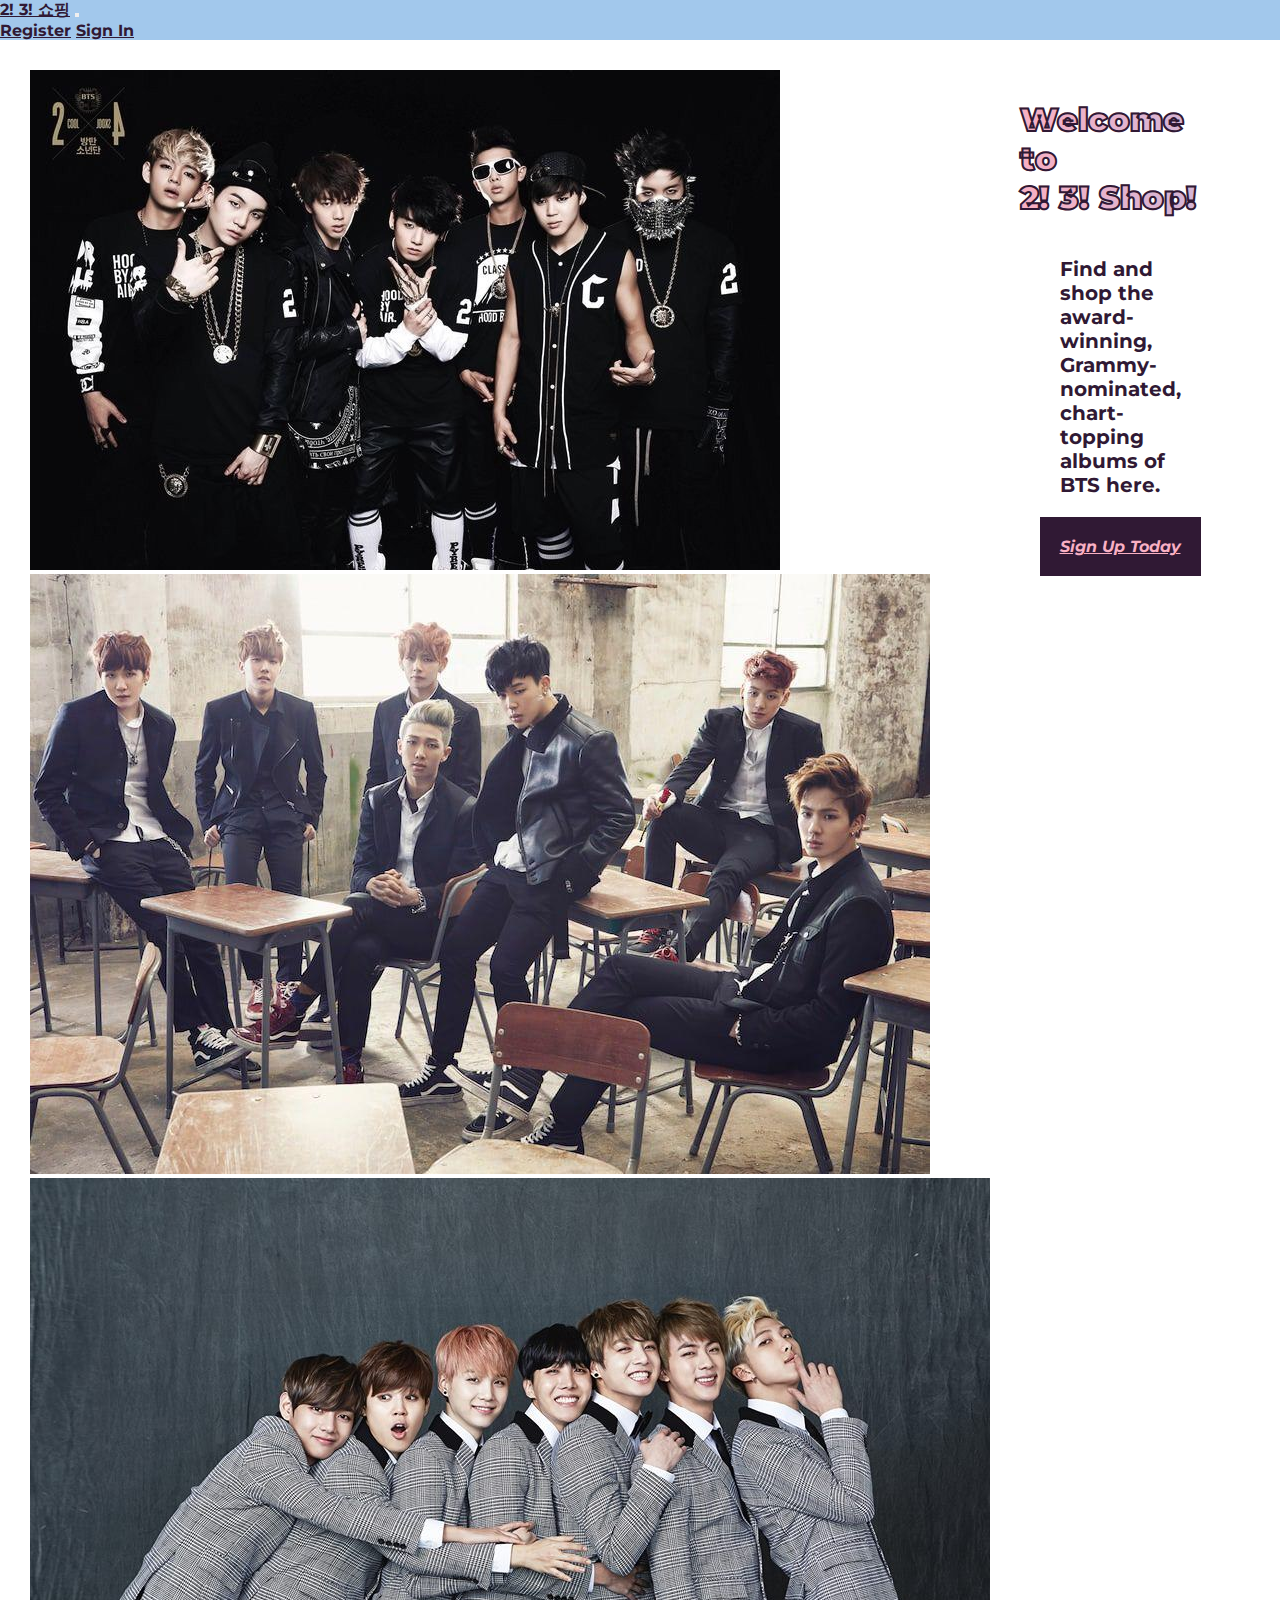
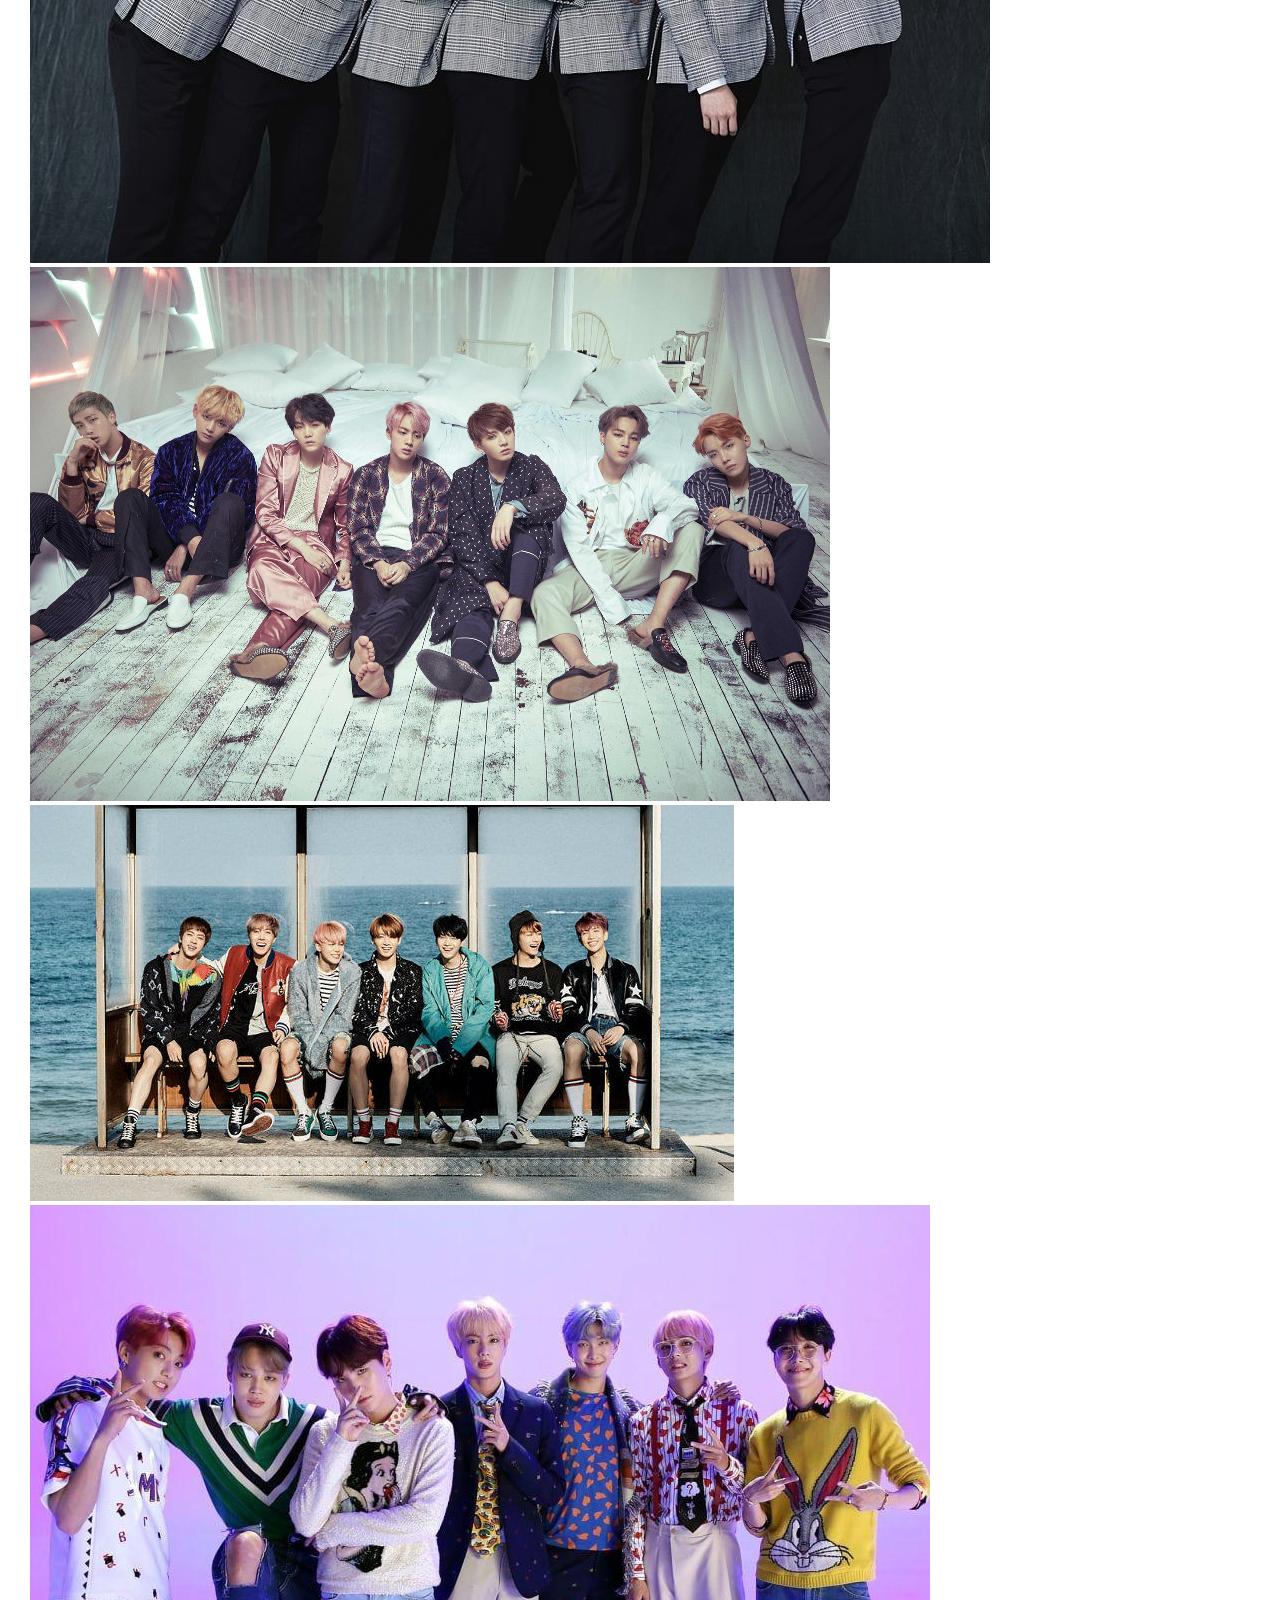
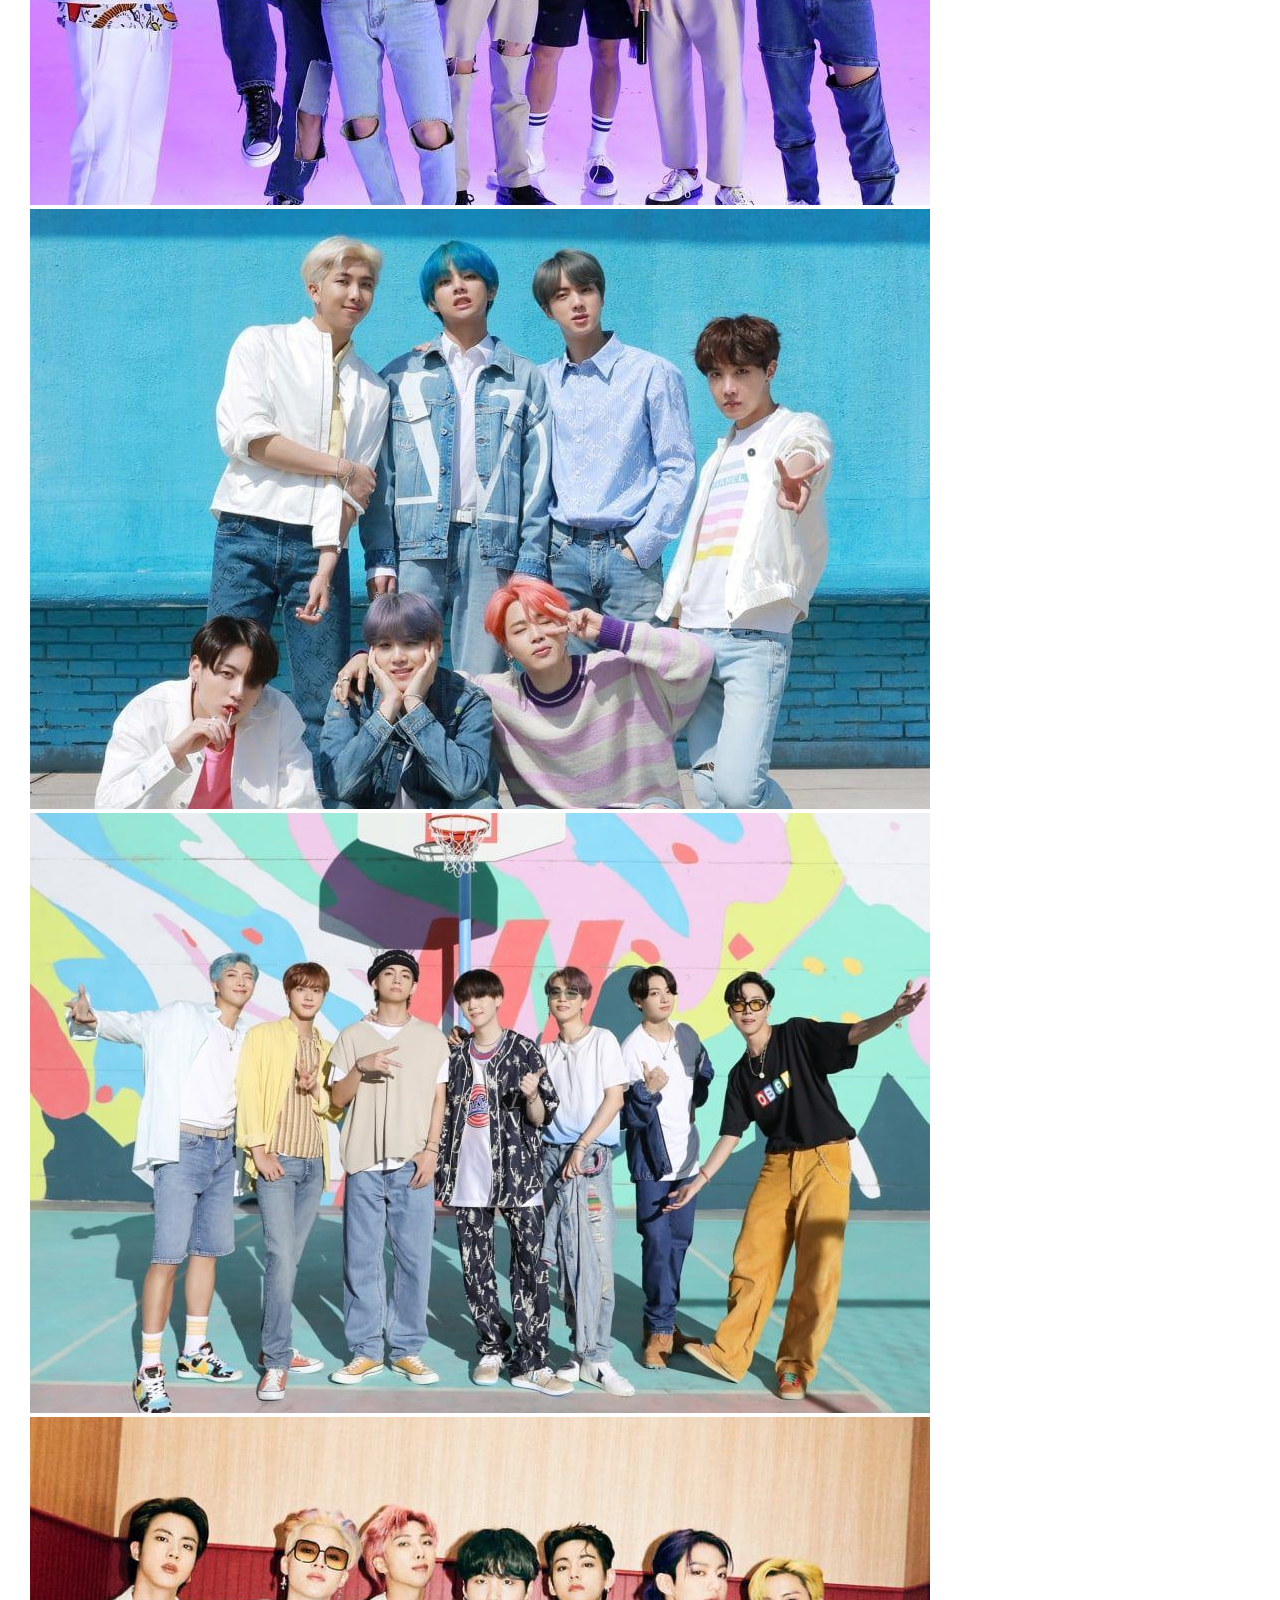
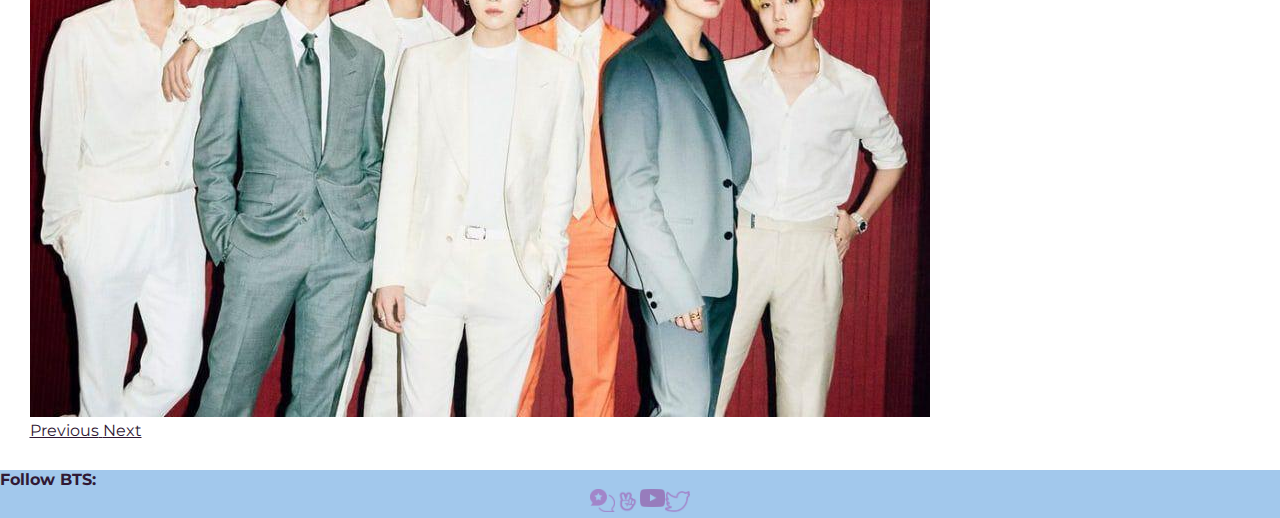
==== home.html @ ed1dbbd9 "front end for capstone 2" ====
<!DOCTYPE html>
<html lang="en">
<head>
	<meta charset="UTF-8">
	<!-- bootstrap responsive meta tag -->
	<meta name="viewport" content="width=device-width, initial-scale=1, shrink-to-fit=no">
	<title>2! 3! 쇼핑</title>

	<!-- google fonts -->
	<link rel="preconnect" href="https://fonts.googleapis.com">
	<link rel="preconnect" href="https://fonts.gstatic.com" crossorigin>
	<link href="https://fonts.googleapis.com/css2?family=Montserrat:ital,wght@0,300;0,400;0,500;0,700;0,900;1,300;1,400;1,500;1,900&display=swap" rel="stylesheet">

	<!-- bootstrap css -->
	<link rel="stylesheet" href="https://stackpath.bootstrapcdn.com/bootstrap/4.1.3/css/bootstrap.min.css" integrity="sha384-MCw98/SFnGE8fJT3GXwEOngsV7Zt27NXFoaoApmYm81iuXoPkFOJwJ8ERdknLPMO" crossorigin="anonymous">

	<!-- external css -->
	<link rel="stylesheet" href="./styles/home.css">
</head>
<body>
	<!--start of navbar -->
	<nav class="navbar navbar-expand-lg navbar-dark">
	  <a class="navbar-brand" href="./home.html">2! 3! 쇼핑</a>
	  <button class="navbar-toggler" type="button" data-toggle="collapse" data-target="#navbarNavAltMarkup" aria-controls="navbarNavAltMarkup" aria-expanded="false" aria-label="Toggle navigation">
	    <span class="navbar-toggler-icon"></span>
	  </button>
	  <div class="collapse navbar-collapse" id="navbarNavAltMarkup">
	    <div class="navbar-nav">
	      <a class="nav-item nav-link" href="./pages/register.html">Register</a>
	      <a class="nav-item nav-link" href="./pages/login.html">Sign In</a>
	    </div>
		<span id="register"></span>
	  </div>
	</nav>
	<!-- end of navbar -->

	<!-- start of carousel -->
	<div class="container-fluid" id="aboutme">
	<div class="row d-flex">
		<div class="col-12 col-md-6">
			<div id="carouselFade" class="carousel slide carousel-fade" data-ride="carousel">
			  <div class="carousel-inner">
			    <div class="carousel-item active">
			      <img src=".\picref\bts2013.jpg" class="img1 d-block w-100" alt="...">
			    </div>
			    <div class="carousel-item">
			      <img src=".\picref\bts2014.jpeg" class="img1 d-block w-100" alt="...">
			    </div>
			    <div class="carousel-item">
			      <img src=".\picref\bts2015.jpg" class="img1 d-block w-100" alt="...">
			    </div>
			    <div class="carousel-item">
			      <img src=".\picref\bts2016.jpg" class="img1 d-block w-100" alt="...">
			    </div>
			    <div class="carousel-item">
			      <img src=".\picref\bts2017.jpg" class="img1 d-block w-100" alt="...">
			    </div>
			    <div class="carousel-item">
			      <img src=".\picref\bts2018.jpeg" class="img1 d-block w-100" alt="...">
			    </div>
			    <div class="carousel-item">
			      <img src=".\picref\bts2019.jpeg" class="img1 d-block w-100" alt="...">
			    </div>
			    <div class="carousel-item">
			      <img src=".\picref\bts2020.jpeg" class="img1 d-block w-100" alt="...">
			    </div>
			    <div class="carousel-item">
			      <img src=".\picref\bts2021.jpeg" class="img1 d-block w-100" alt="...">
			    </div>
			  </div>
			  <a class="carousel-control-prev" href="#carouselFade" role="button" data-slide="prev">
			    <span class="carousel-control-prev-icon" aria-hidden="true"></span>
			    <span class="sr-only">Previous</span>
			  </a>
			  <a class="carousel-control-next" href="#carouselFade" role="button" data-slide="next">
			    <span class="carousel-control-next-icon" aria-hidden="true"></span>
			    <span class="sr-only">Next</span>
			  </a>
			</div>
		</div>
			<!-- end of carousel -->

	<!-- start of jumbotron -->
			<div class="col-12 col-md-6">
				<div class="row mx-auto">
					<div class="jumbotron jumbotron text-center">
						<h1 class="display-3">Welcome to<h1> 
						<h1 class="display-3">2! 3! Shop!</h1>
			    		<p class="description">Find and shop the award-winning, Grammy-nominated, chart-topping albums of BTS here.</p>
			    		<a href="./pages/register.html" class="homeSignUp mx-auto" role="button">Sign Up Today</a>
			    	</div>
				</div>
			</div>
		</div>
	</div>
	<!-- end of jumbotron -->









	<!-- start of footer -->
	<div class="footer d-flex justify-content-center p-3">
	<h4 class="footer__head">Follow BTS: </h4>
    <div class="row mx-auto">
        <a href="https://www.weverse.io/?hl=en" class="px-3 icon">
            <img src=".\picref\weverse.png" alt="" width="25px">
        </a>
        <a href="https://www.vlive.tv/channel/FE619" class="px-3 icon">
            <img src=".\picref\vlive.png" alt="" width="25px">
        </a>
        <a href="https://www.youtube.com/channel/UCLkAepWjdylmXSltofFvsYQ" class="px-3 icon">
            <img src=".\picref\youtube.png" alt="" width="25px">
        </a>
        <a href="https://twitter.com/BTS_twt?ref_src=twsrc%5Egoogle%7Ctwcamp%5Eserp%7Ctwgr%5Eauthor" class="px-3 icon">
            <img src=".\picref\twitter.png" alt="" width="25px">
        </a>
    </div>
</div>
	<!-- end of footer -->
	














	<!--Bootstrap JQuery -->
	<script src="https://code.jquery.com/jquery-3.3.1.slim.min.js" integrity="sha384-q8i/X+965DzO0rT7abK41JStQIAqVgRVzpbzo5smXKp4YfRvH+8abtTE1Pi6jizo" crossorigin="anonymous"></script>
	<script src="https://cdnjs.cloudflare.com/ajax/libs/popper.js/1.14.3/umd/popper.min.js" integrity="sha384-ZMP7rVo3mIykV+2+9J3UJ46jBk0WLaUAdn689aCwoqbBJiSnjAK/l8WvCWPIPm49" crossorigin="anonymous"></script>
	<script src="https://stackpath.bootstrapcdn.com/bootstrap/4.1.3/js/bootstrap.min.js" integrity="sha384-ChfqqxuZUCnJSK3+MXmPNIyE6ZbWh2IMqE241rYiqJxyMiZ6OW/JmZQ5stwEULTy" crossorigin="anonymous"></script>
</body>
</html>
---- styles/home.css ----
* {
	margin: 0;
	padding: 0;
	box-sizing: border-box;
	color:  #301934;
	font-family: 'Montserrat', sans-serif;
}

.footer{
	background-color: #a2c8ec;
	font-weight: bold;
	position: relative;
}

.navbar{
	background-color: #a2c8ec;
	font-weight: bold;;
	color: #301934;
}

.container-fluid{
	margin:  20px;
	padding:  10px;
	justify-content: center;
}

.jumbotron{
	background-color: #ffffffff;
	margin: 20px;
	padding: 10px;
}

.row {
	display: flex;
	justify-content: center;
}

.display-3{
	font-weight: 900;
	background:  linear-gradient(90deg, #f9b0c3, #ceb6d9);
	-webkit-background-clip: text;
	-webkit-text-fill-color: transparent;
	-webkit-text-stroke: 2px #301934;

}

.description{
	font-weight: bold;
	font-size:  20px;
	padding: 20px;
	margin:  20px;
}
.homeSignUp{
	background: #301934;
	color: #f9b0c3;
	border-color: #301934;
	font-weight: bold;
	font-style: italic;
	padding: 20px;
	border: 20px;
	margin:  20px;
}
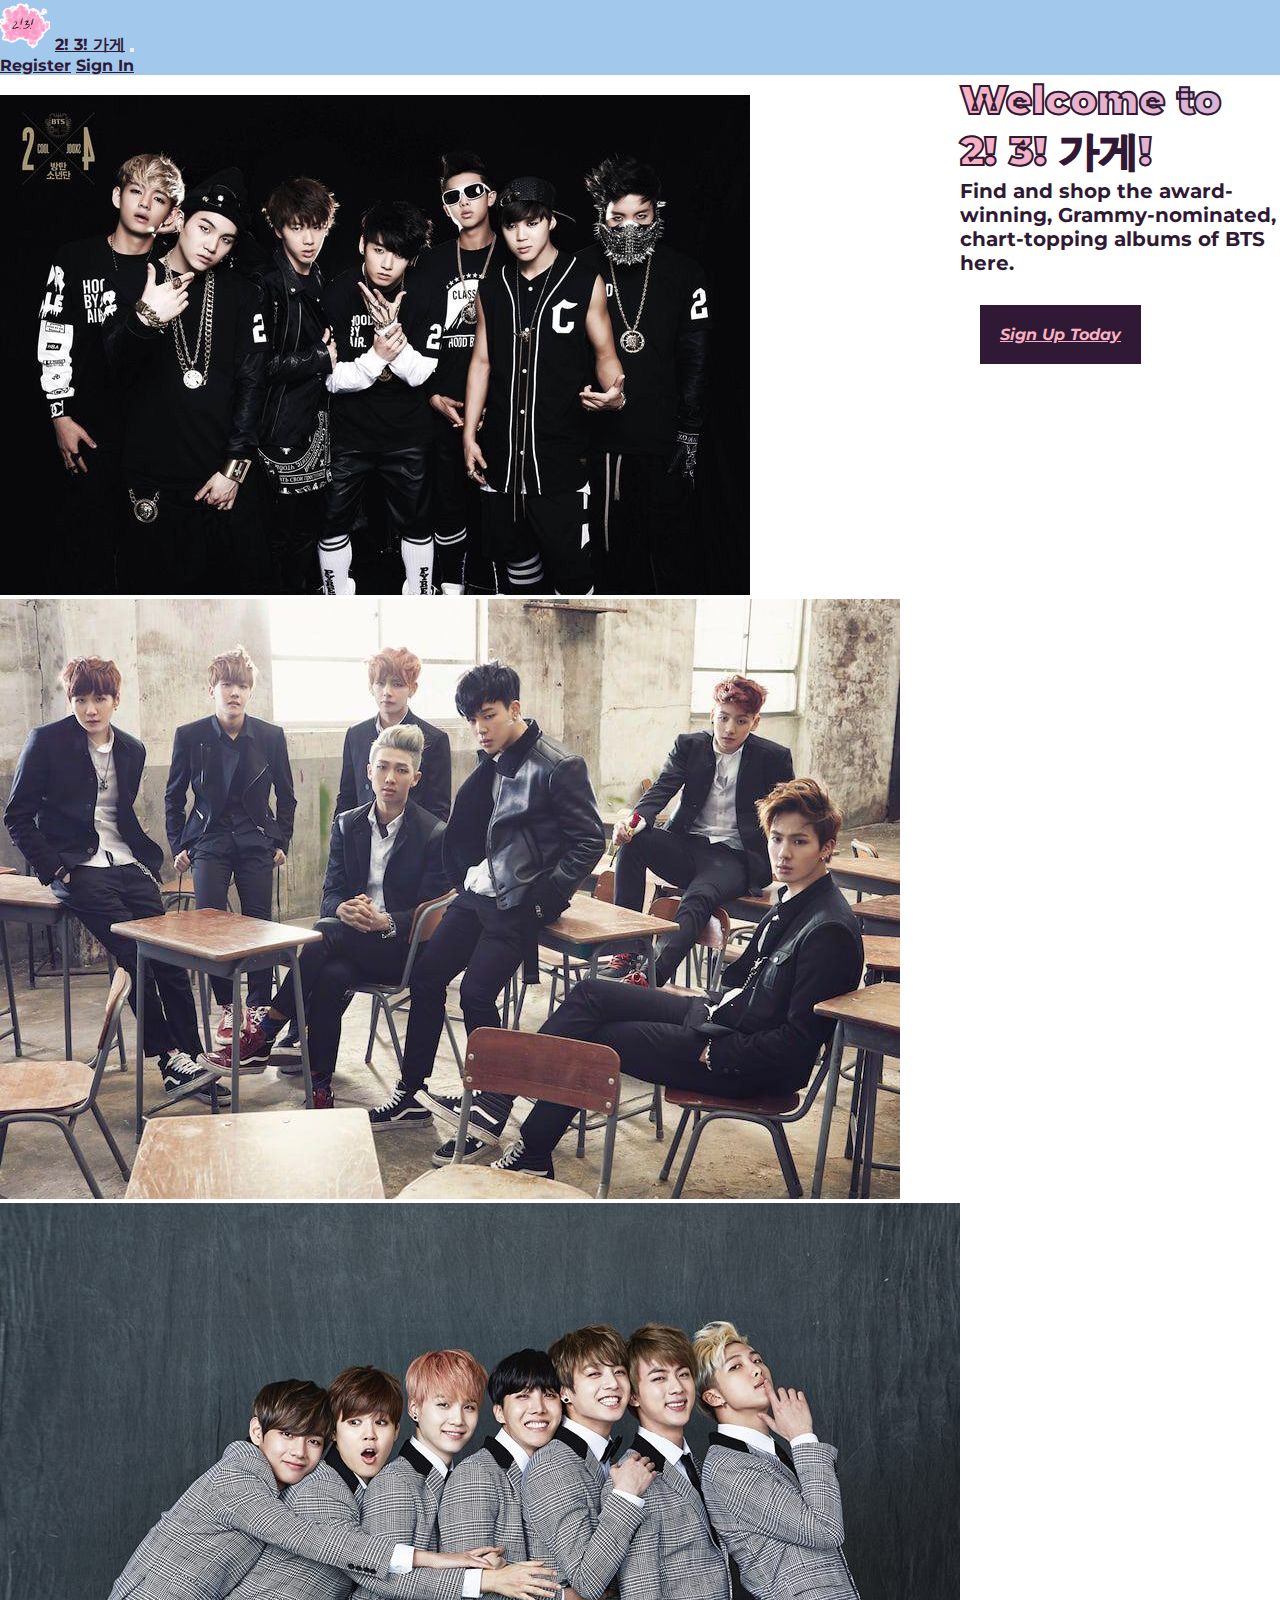
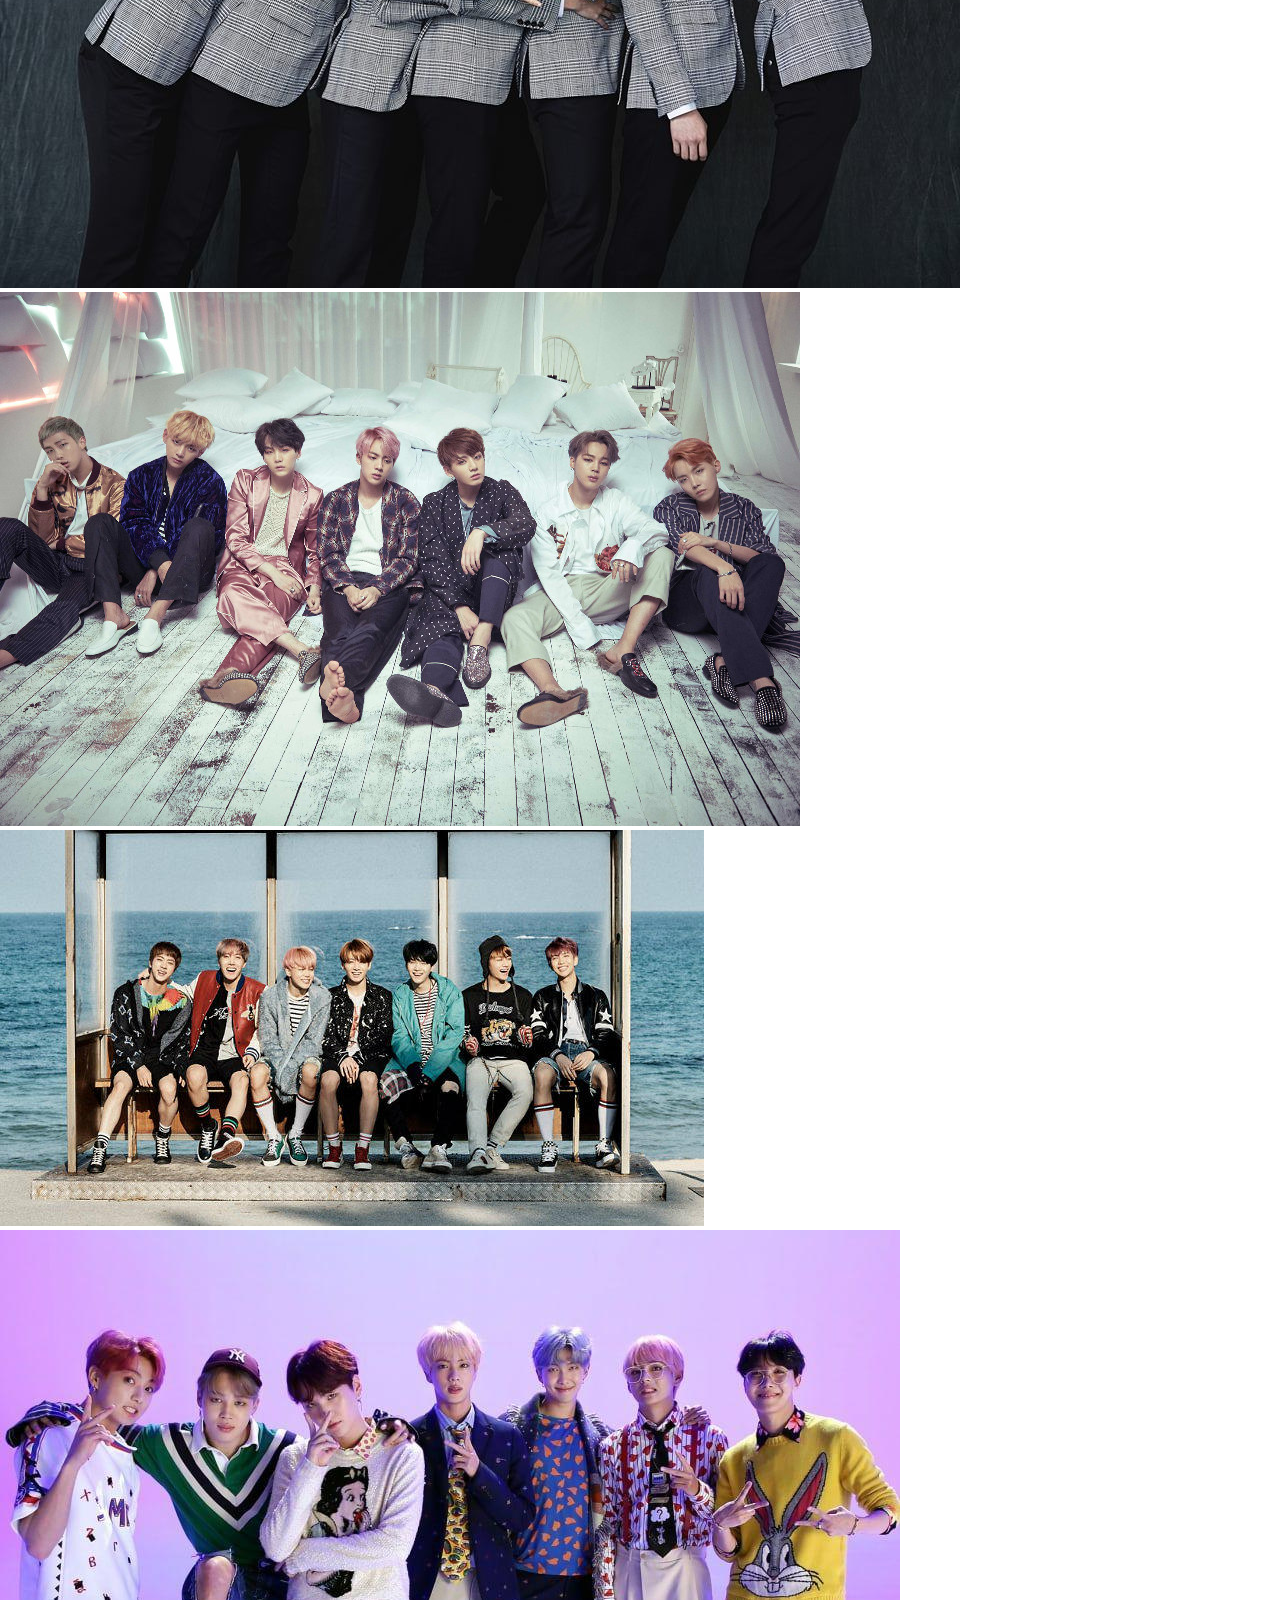
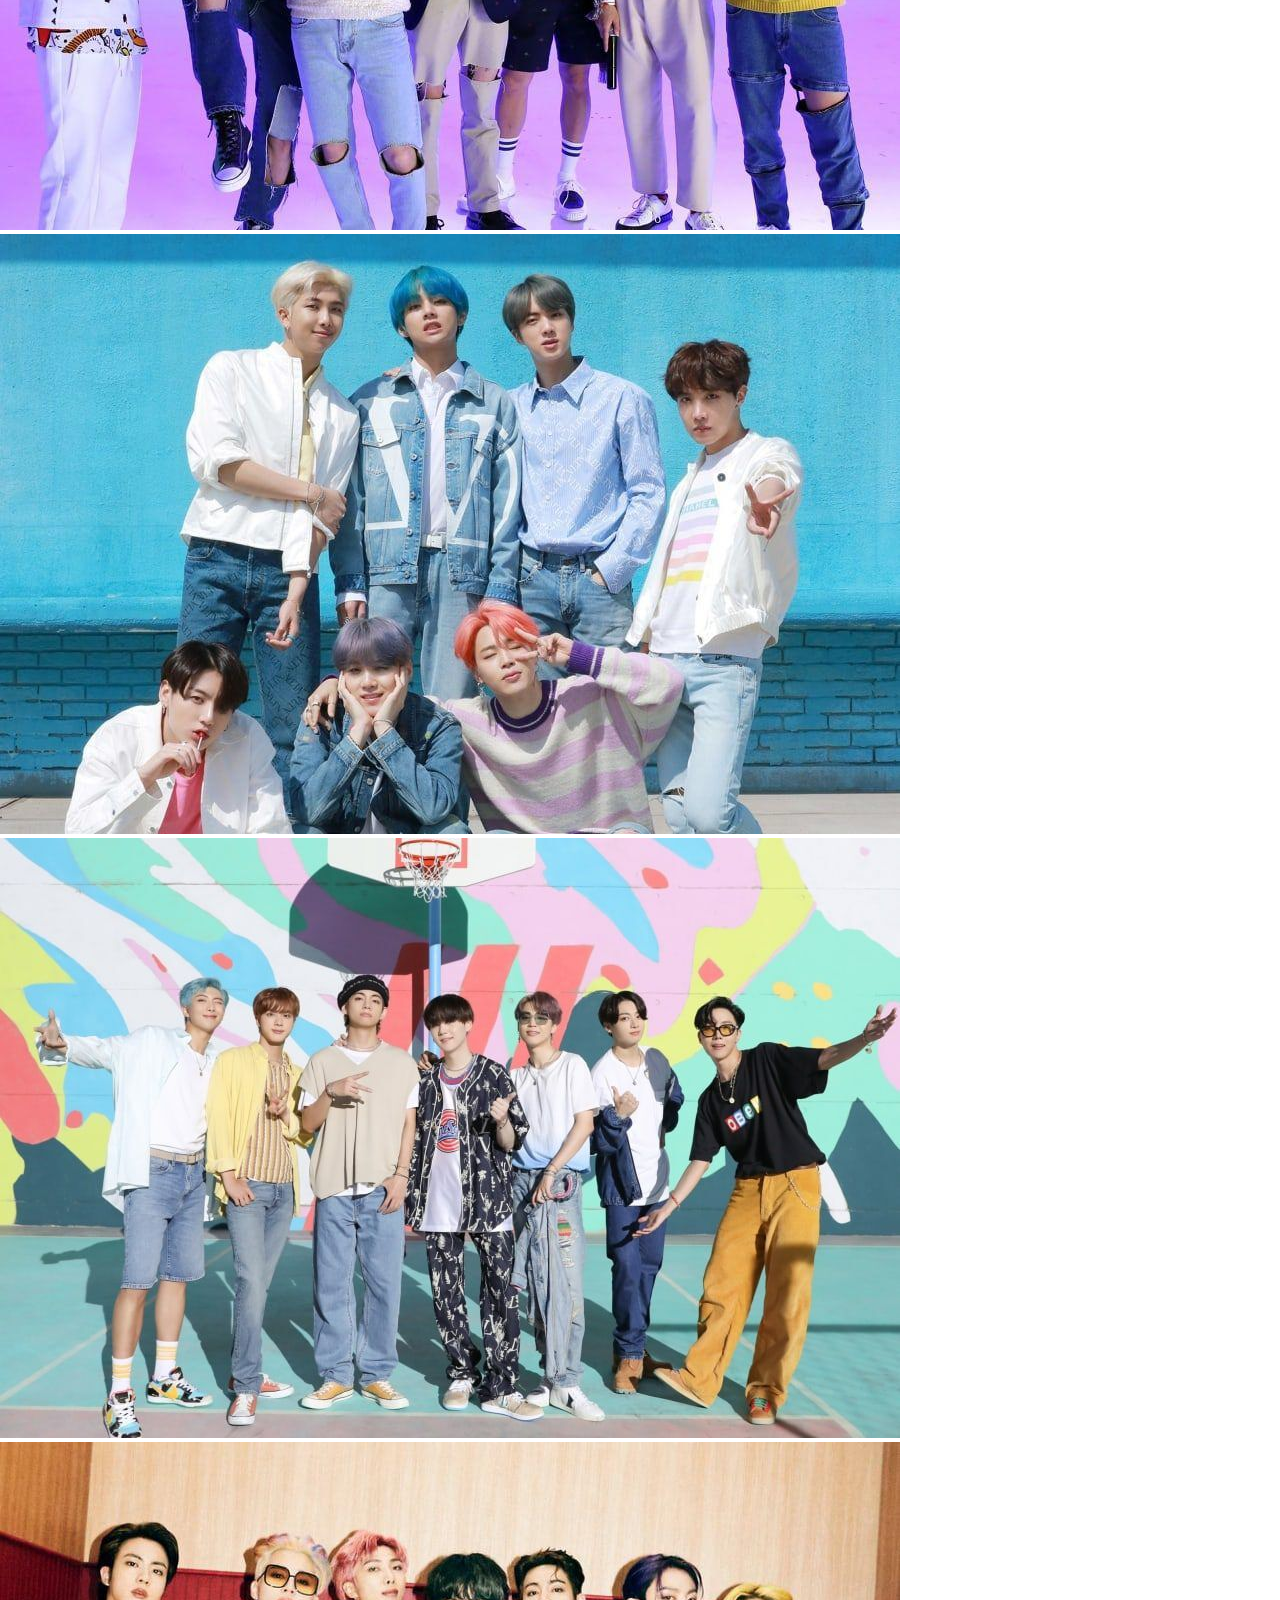
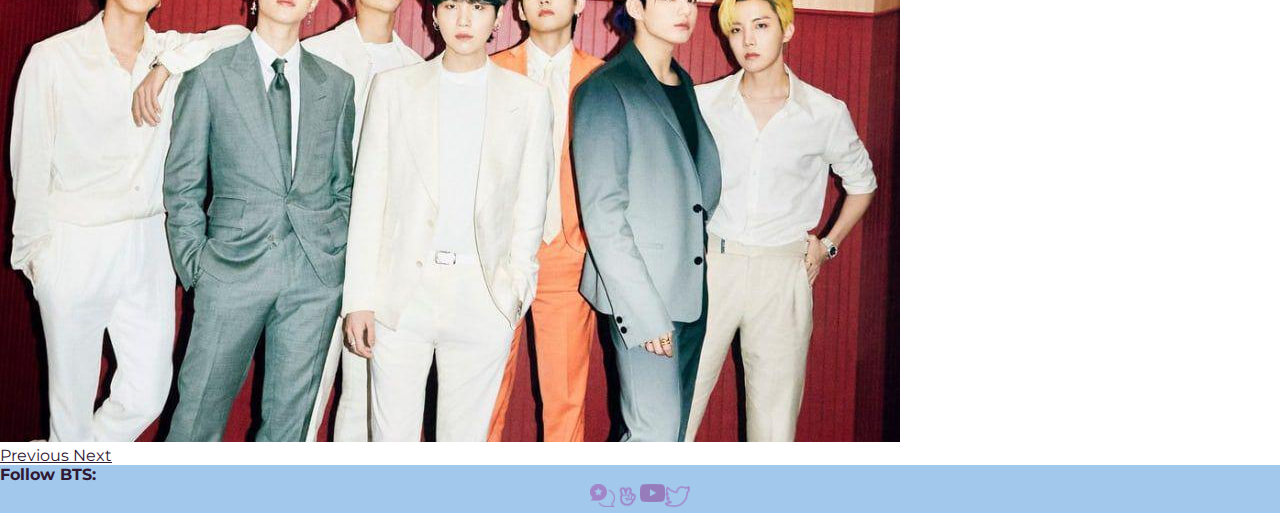
==== commit d2a39c43: "capstone 2" ====
--- a/home.html
+++ b/home.html
@@ -4,8 +4,8 @@
 	<meta charset="UTF-8">
 	<!-- bootstrap responsive meta tag -->
 	<meta name="viewport" content="width=device-width, initial-scale=1, shrink-to-fit=no">
-	<title>2! 3! 쇼핑</title>
-
+	<title>2! 3! 가게</title>
+	
 	<!-- google fonts -->
 	<link rel="preconnect" href="https://fonts.googleapis.com">
 	<link rel="preconnect" href="https://fonts.gstatic.com" crossorigin>
@@ -20,7 +20,8 @@
 <body>
 	<!--start of navbar -->
 	<nav class="navbar navbar-expand-lg navbar-dark">
-	  <a class="navbar-brand" href="./home.html">2! 3! 쇼핑</a>
+	<img src=".\picref\Untitleddesign.png" width="50" alt="" class="d-inline-block align-middle mr-2">
+	  <a class="navbar-brand" href="./home.html">2! 3! 가게</a>
 	  <button class="navbar-toggler" type="button" data-toggle="collapse" data-target="#navbarNavAltMarkup" aria-controls="navbarNavAltMarkup" aria-expanded="false" aria-label="Toggle navigation">
 	    <span class="navbar-toggler-icon"></span>
 	  </button>
@@ -35,57 +36,56 @@
 	<!-- end of navbar -->
 
 	<!-- start of carousel -->
-	<div class="container-fluid" id="aboutme">
-	<div class="row d-flex">
-		<div class="col-12 col-md-6">
-			<div id="carouselFade" class="carousel slide carousel-fade" data-ride="carousel">
-			  <div class="carousel-inner">
-			    <div class="carousel-item active">
-			      <img src=".\picref\bts2013.jpg" class="img1 d-block w-100" alt="...">
-			    </div>
-			    <div class="carousel-item">
-			      <img src=".\picref\bts2014.jpeg" class="img1 d-block w-100" alt="...">
-			    </div>
-			    <div class="carousel-item">
-			      <img src=".\picref\bts2015.jpg" class="img1 d-block w-100" alt="...">
-			    </div>
-			    <div class="carousel-item">
-			      <img src=".\picref\bts2016.jpg" class="img1 d-block w-100" alt="...">
-			    </div>
-			    <div class="carousel-item">
-			      <img src=".\picref\bts2017.jpg" class="img1 d-block w-100" alt="...">
-			    </div>
-			    <div class="carousel-item">
-			      <img src=".\picref\bts2018.jpeg" class="img1 d-block w-100" alt="...">
-			    </div>
-			    <div class="carousel-item">
-			      <img src=".\picref\bts2019.jpeg" class="img1 d-block w-100" alt="...">
-			    </div>
-			    <div class="carousel-item">
-			      <img src=".\picref\bts2020.jpeg" class="img1 d-block w-100" alt="...">
-			    </div>
-			    <div class="carousel-item">
-			      <img src=".\picref\bts2021.jpeg" class="img1 d-block w-100" alt="...">
-			    </div>
-			  </div>
-			  <a class="carousel-control-prev" href="#carouselFade" role="button" data-slide="prev">
-			    <span class="carousel-control-prev-icon" aria-hidden="true"></span>
-			    <span class="sr-only">Previous</span>
-			  </a>
-			  <a class="carousel-control-next" href="#carouselFade" role="button" data-slide="next">
-			    <span class="carousel-control-next-icon" aria-hidden="true"></span>
-			    <span class="sr-only">Next</span>
-			  </a>
-			</div>
+	<div class="container d-flex justify-content-center" id="carousel">
+		<div class="row w-100 justify-content-center">
+			<div class="col-12 col-md-6 d-flex justify-content-center" id="carouselId">
+				<div id="carouselFade" class="carousel slide carousel-fade" data-ride="carousel" data-interval="2000">
+				  <div class="carousel-inner">
+				    <div class="carousel-item active">
+				      <img src=".\picref\bts2013.jpg" class="img1 d-block w-100 min-vh-100" alt="...">
+				    </div>
+				    <div class="carousel-item">
+				      <img src=".\picref\bts2014.jpeg" class="img1 d-block w-100 min-vh-100" alt="...">
+				    </div>
+				    <div class="carousel-item">
+				      <img src=".\picref\bts2015.jpg" class="img1 d-block w-100 min-vh-100" alt="...">
+				    </div>
+				    <div class="carousel-item">
+				      <img src=".\picref\bts2016.jpg" class="img1 d-block w-100 min-vh-100" alt="...">
+				    </div>
+				    <div class="carousel-item">
+				      <img src=".\picref\bts2017.jpg" class="img1 d-block w-100 min-vh-100" alt="...">
+				    </div>
+				    <div class="carousel-item">
+				      <img src=".\picref\bts2018.jpeg" class="img1 d-block w-100 min-vh-100" alt="...">
+				    </div>
+				    <div class="carousel-item">
+				      <img src=".\picref\bts2019.jpeg" class="img1 d-block w-100 min-vh-100" alt="...">
+				    </div>
+				    <div class="carousel-item">
+				      <img src=".\picref\bts2020.jpeg" class="img1 d-block w-100 min-vh-100" alt="...">
+				    </div>
+				    <div class="carousel-item">
+				      <img src=".\picref\bts2021.jpeg" class="img1 d-block w-100 min-vh-100" alt="...">
+				    </div>
+				  </div>
+				  <a class="carousel-control-prev" href="#carouselFade" role="button" data-slide="prev">
+				    <span class="carousel-control-prev-icon" aria-hidden="true"></span>
+				    <span class="sr-only">Previous</span>
+				  </a>
+				  <a class="carousel-control-next" href="#carouselFade" role="button" data-slide="next">
+				    <span class="carousel-control-next-icon" aria-hidden="true"></span>
+				    <span class="sr-only">Next</span>
+				  </a>
+				</div>
 		</div>
 			<!-- end of carousel -->
 
 	<!-- start of jumbotron -->
-			<div class="col-12 col-md-6">
-				<div class="row mx-auto">
+			<div class="col-12 col-md-6 d-flex justify-content-center">
 					<div class="jumbotron jumbotron text-center">
-						<h1 class="display-3">Welcome to<h1> 
-						<h1 class="display-3">2! 3! Shop!</h1>
+						<h1 class="display-4">Welcome to<h1> 
+						<h1 class="display-4">2! 3! 가게!</h1>
 			    		<p class="description">Find and shop the award-winning, Grammy-nominated, chart-topping albums of BTS here.</p>
 			    		<a href="./pages/register.html" class="homeSignUp mx-auto" role="button">Sign Up Today</a>
 			    	</div>
@@ -104,7 +104,7 @@
 
 
 	<!-- start of footer -->
-	<div class="footer d-flex justify-content-center p-3">
+	<div class="footer d-flex justify-content-center p-1">
 	<h4 class="footer__head">Follow BTS: </h4>
     <div class="row mx-auto">
         <a href="https://www.weverse.io/?hl=en" class="px-3 icon">
@@ -126,17 +126,6 @@
 
 
 
-
-
-
-
-
-
-
-
-
-
-
 	<!--Bootstrap JQuery -->
 	<script src="https://code.jquery.com/jquery-3.3.1.slim.min.js" integrity="sha384-q8i/X+965DzO0rT7abK41JStQIAqVgRVzpbzo5smXKp4YfRvH+8abtTE1Pi6jizo" crossorigin="anonymous"></script>
 	<script src="https://cdnjs.cloudflare.com/ajax/libs/popper.js/1.14.3/umd/popper.min.js" integrity="sha384-ZMP7rVo3mIykV+2+9J3UJ46jBk0WLaUAdn689aCwoqbBJiSnjAK/l8WvCWPIPm49" crossorigin="anonymous"></script>
--- a/styles/home.css
+++ b/styles/home.css
@@ -26,8 +26,8 @@
 
 .jumbotron{
 	background-color: #ffffffff;
-	margin: 20px;
-	padding: 10px;
+	/*margin: 20px;*/
+	display:  d-flex;
 }
 
 .row {
@@ -35,7 +35,7 @@
 	justify-content: center;
 }
 
-.display-3{
+.display-4{
 	font-weight: 900;
 	background:  linear-gradient(90deg, #f9b0c3, #ceb6d9);
 	-webkit-background-clip: text;
@@ -59,4 +59,22 @@
 	padding: 20px;
 	border: 20px;
 	margin:  20px;
+}
+
+
+@media (min-width: 320px){
+	.display-4{
+		font-size: 40px;
+	}
+	.description{
+		margin: 0px;
+		padding: 0px;
+	}
+	.homeSignUp{
+		display: inline-block;
+		margin-top: 30px;
+	}
+	#carouselId{
+		margin-top: 20px;
+	}
 }